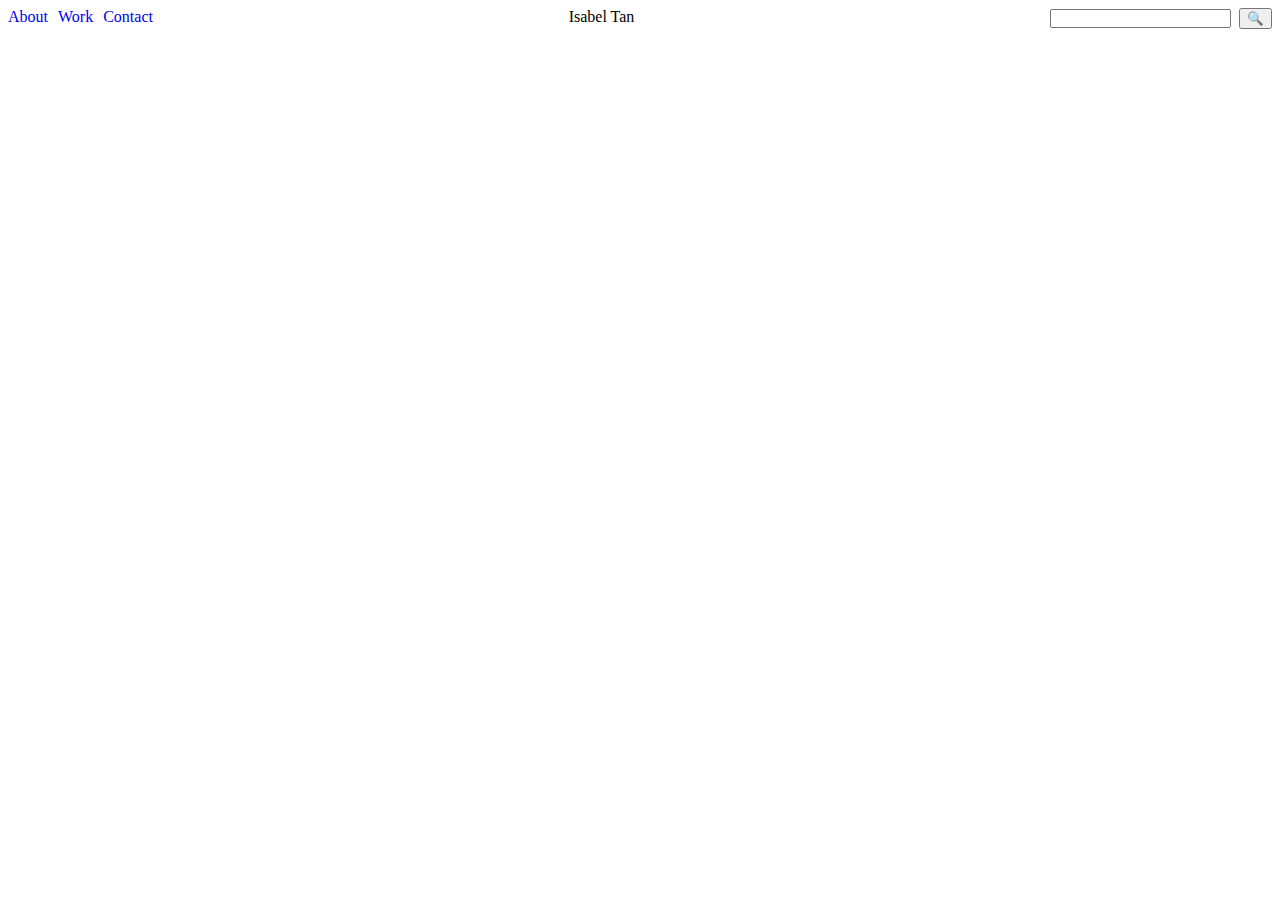
==== index.html @ 28cf7eb6 "initial commit" ====
<!DOCTYPE html>
<html lang="en">
  <head>
    <link rel="stylesheet" href="styles.css" />
    <meta charset="UTF-8" />
    <meta http-equiv="X-UA-Compatible" content="IE=edge" />
    <meta name="viewport" content="width=device-width, initial-scale=1.0" />
    <title>Isabel Tan</title>
  </head>
  <body>
    <div class="header">
      <ul class="point-inline">
        <li><a href="subpages/about.html">About</a></li>
        <li><a href="subpages/work.html">Work</a></li>
        <li><a href="subpages/contact.html">Contact</a></li>
      </ul>
      <div id="name">Isabel Tan</div>
      <div class="search-bar">
        <input type="text" />
        <button>&#128269;</button>
      </div>
    </div>
  </body>
</html>
---- styles.css ----
.header {
  display: flex;
  justify-content: space-between;
}

a {
  text-decoration: none;
}

ul {
  list-style: none;
  padding: 0;
  margin: 0;
}

.point-inline {
  display: flex;
  gap: 10px;
}

.search-bar {
  display: flex;
  align-items: center;
  gap: 8px;
}

.search-bar input {
  padding: 0;
  margin: 0;
}

/* .header > * {
    border: 1px solid red;
} */
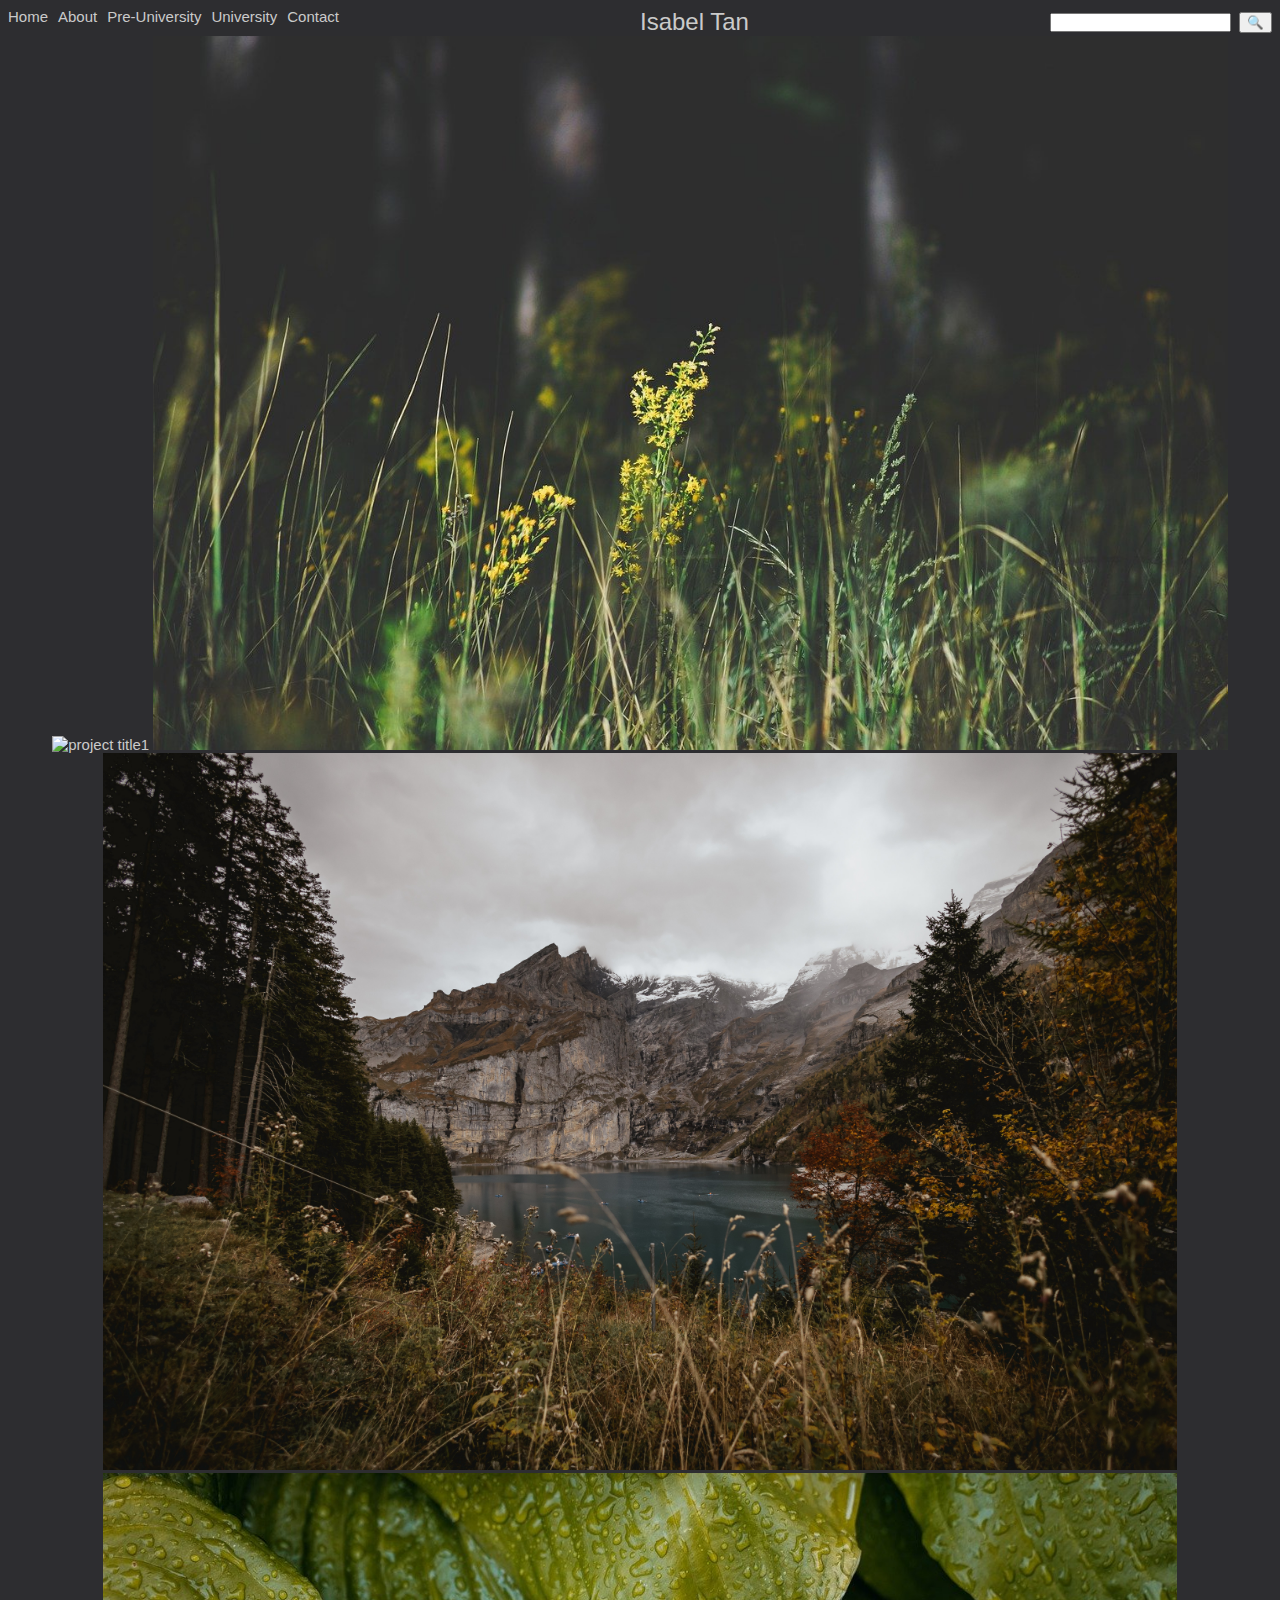
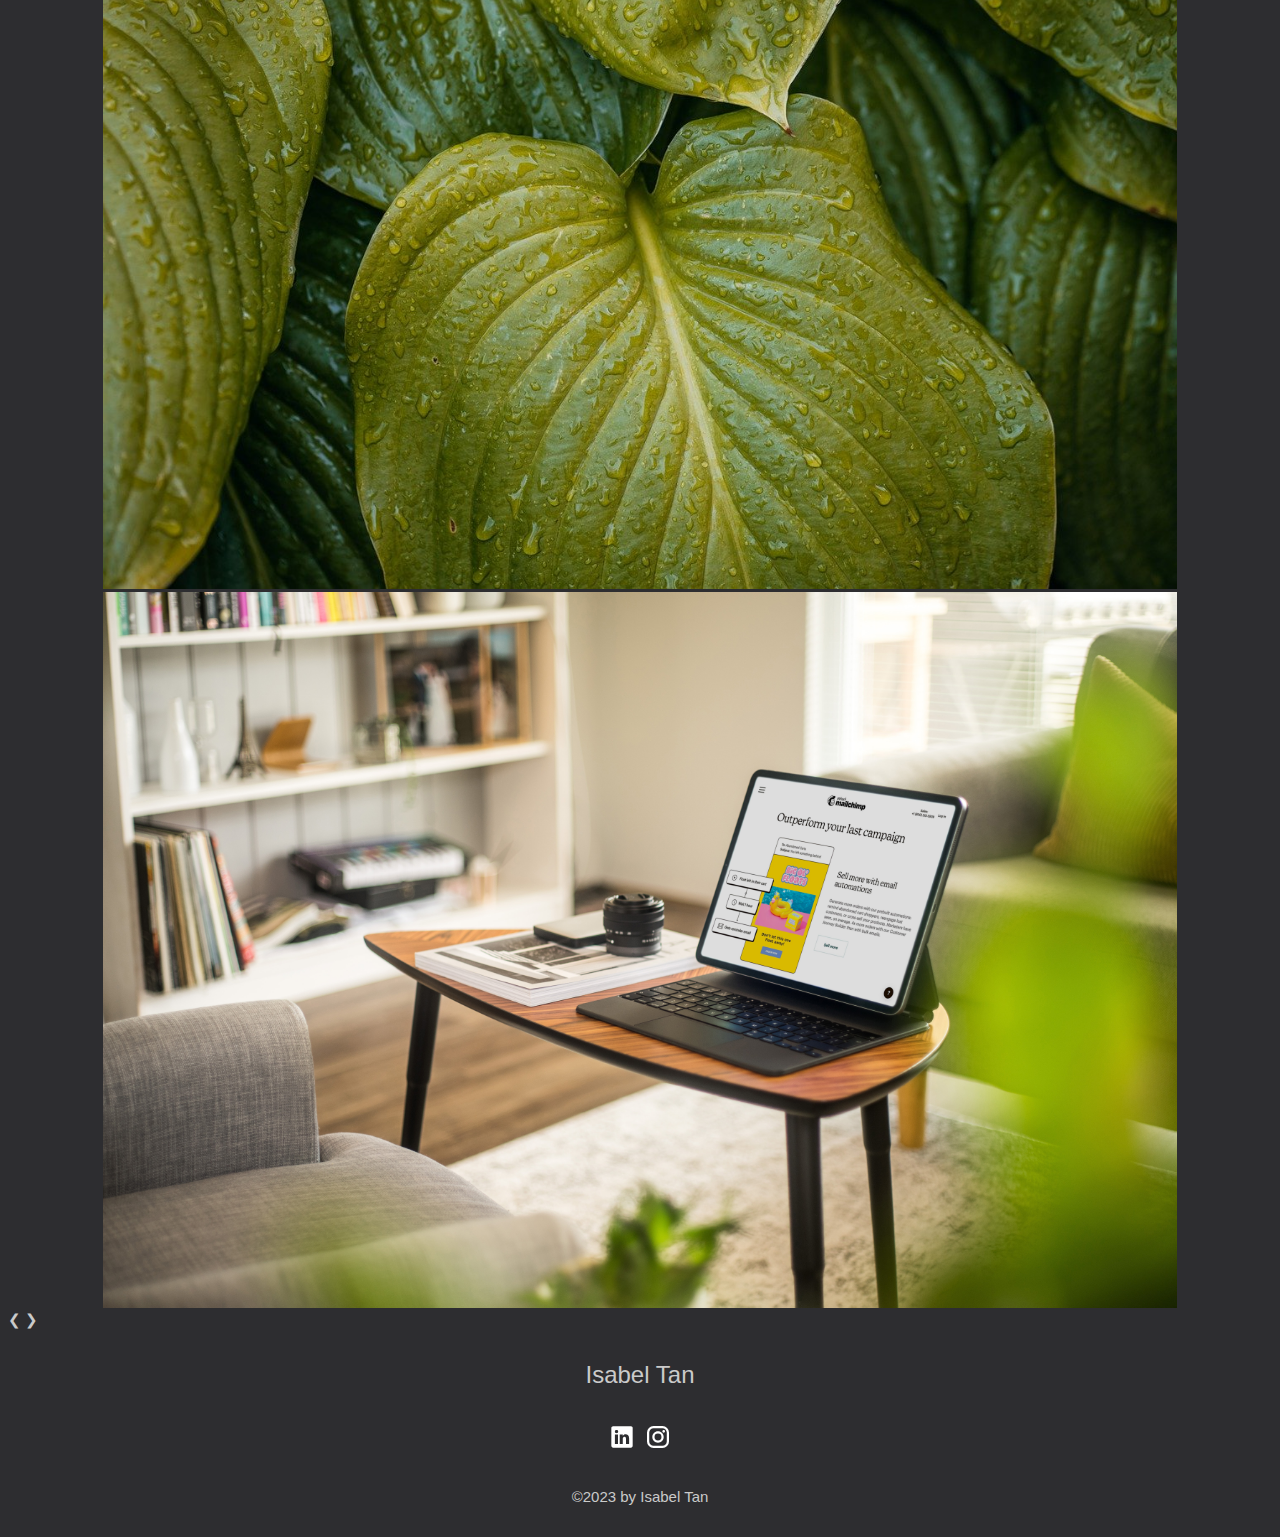
==== commit c4ec43a6: "Add content for the homepage and start on the image slideshow" ====
--- a/index.html
+++ b/index.html
@@ -8,17 +8,47 @@
     <title>Isabel Tan</title>
   </head>
   <body>
-    <div class="header">
+    <nav class="header">
       <ul class="point-inline">
+        <li><a href="index.html">Home</a></li>
         <li><a href="subpages/about.html">About</a></li>
-        <li><a href="subpages/work.html">Work</a></li>
+        <li><a href="subpages/pre-university">Pre-University</a></li>
+        <li><a href="subpages/university">University</a></li>
         <li><a href="subpages/contact.html">Contact</a></li>
       </ul>
-      <div id="name">Isabel Tan</div>
+      <a class="name-link" href="index.html">Isabel Tan</a>
       <div class="search-bar">
         <input type="text" />
         <button>&#128269;</button>
       </div>
+    </nav>
+    <div class="page-container">
+      <div class="slideshow-container">
+        <img class="image-slide" src="images/test1.jpg" alt="project title1" />
+        <img class="image-slide" src="images/test2.jpg" alt="project title2" />
+        <img class="image-slide" src="images/test3.jpg" alt="project title3" />
+        <img class="image-slide" src="images/test4.jpg" alt="project title4" />
+        <img class="image-slide" src="images/test5.jpg" alt="project title5" />
+      </div>
+      <a class="previous" onclick="plusSlide(-1)">&#10094;</a>
+      <a class="next" onclick="plusSlide(1)">&#10095;</a>
+      <div class="slideshow-dots">
+        <span class="dot" onclick="currentSlide(1)"></span>
+        <span class="dot" onclick="currentSlide(2)"></span>
+        <span class="dot" onclick="currentSlide(3)"></span>
+      </div>
     </div>
+    <footer>
+      <div><a class="name-link" href="index.html">Isabel Tan</a></div>
+      <div>
+        <a href="https://www.linkedin.com/in/isabel-tan-su-yi/">
+          <img class="footer-icon" src="images/linkedin-icon.svg" />
+        </a>
+        <a href="https://www.instagram.com/izzysworks_25/">
+          <img class="footer-icon" src="images/instagram-icon.svg" />
+        </a>
+      </div>
+      <p>&copy;2023 by Isabel Tan</p>
+    </footer>
   </body>
 </html>
--- a/styles.css
+++ b/styles.css
@@ -1,10 +1,22 @@
+body {
+  font: 15px Arial, Helvetica, sans-serif;
+  color: rgb(202, 202, 202);
+  background-color: rgb(45, 45, 48);
+}
+
 .header {
   display: flex;
   justify-content: space-between;
 }
 
+.name-link {
+  font-size: 24px;
+  justify-self: center;
+}
+
 a {
   text-decoration: none;
+  color: inherit;
 }
 
 ul {
@@ -29,6 +41,30 @@
   margin: 0;
 }
 
+footer {
+  text-align: center;
+  margin: 2rem;
+}
+
+footer > * {
+  margin-top: 2rem;
+}
+
+.footer-icon {
+  width: 2rem;
+  height: 2rem;
+  object-fit: scale-down;
+  filter: invert();
+}
+
+.slideshow-container {
+  text-align: center;
+}
+
+.image-slide {
+  object-fit: cover;
+  width: 85%;
+}
 /* .header > * {
     border: 1px solid red;
 } */
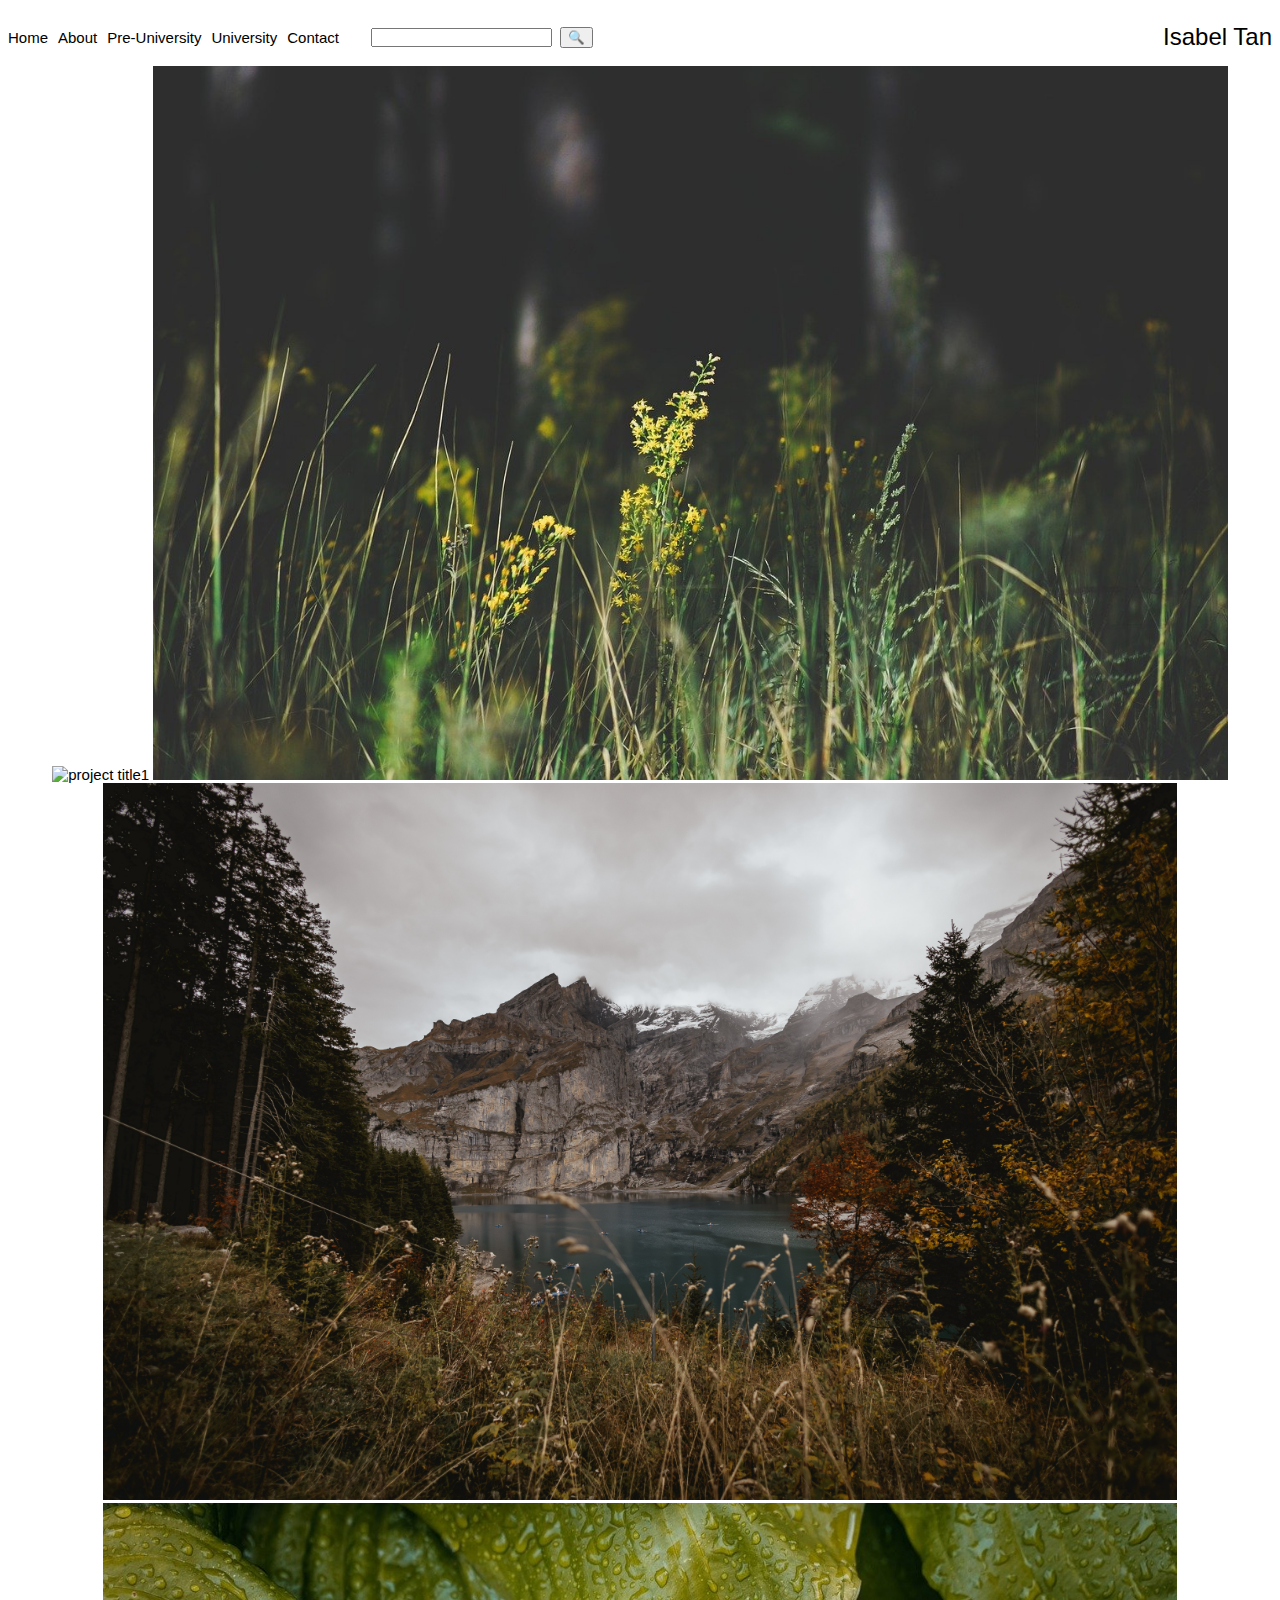
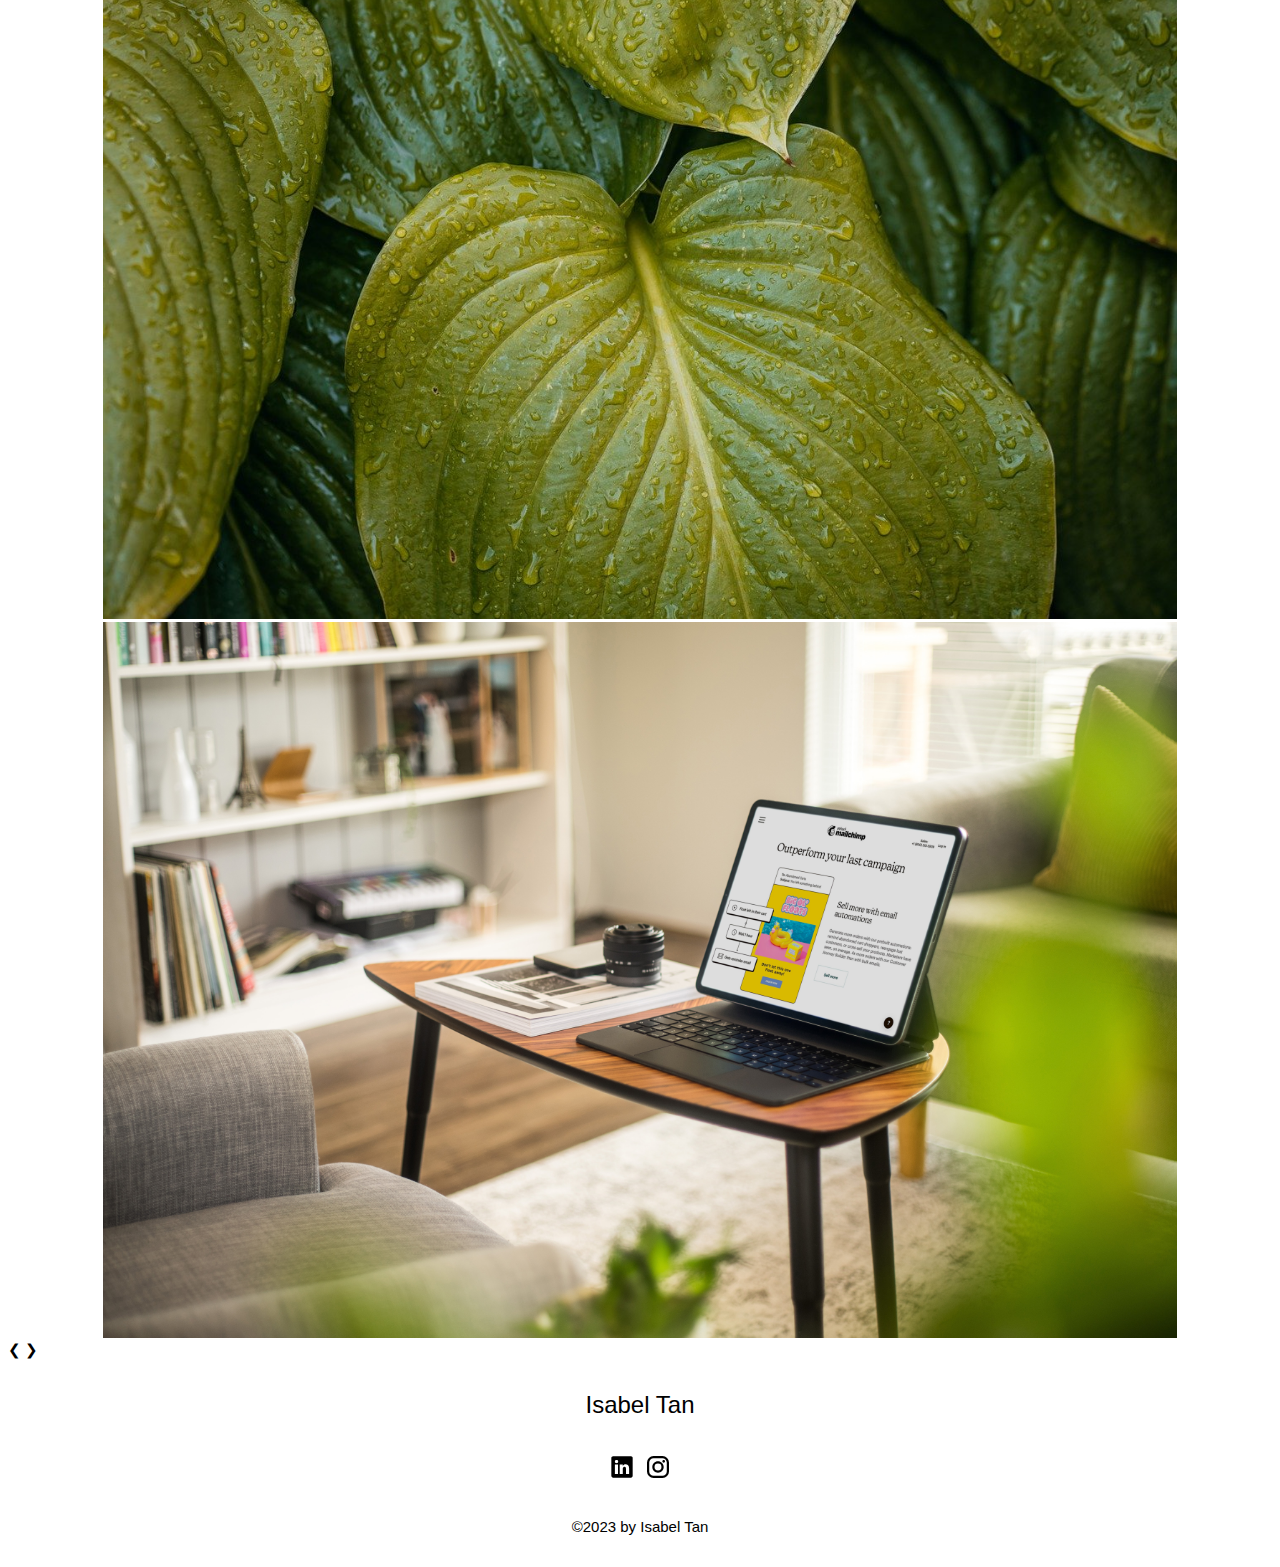
==== commit 1b4f36a3: "Change format of header and update TODO to be more specific" ====
--- a/index.html
+++ b/index.html
@@ -9,18 +9,18 @@
   </head>
   <body>
     <nav class="header">
-      <ul class="point-inline">
+      <ul class="navbar">
         <li><a href="index.html">Home</a></li>
         <li><a href="subpages/about.html">About</a></li>
         <li><a href="subpages/pre-university">Pre-University</a></li>
         <li><a href="subpages/university">University</a></li>
         <li><a href="subpages/contact.html">Contact</a></li>
       </ul>
-      <a class="name-link" href="index.html">Isabel Tan</a>
       <div class="search-bar">
         <input type="text" />
         <button>&#128269;</button>
       </div>
+      <p id="logo"><a class="name-link" href="index.html">Isabel Tan</a></p>
     </nav>
     <div class="page-container">
       <div class="slideshow-container">
@@ -41,10 +41,10 @@
     <footer>
       <div><a class="name-link" href="index.html">Isabel Tan</a></div>
       <div>
-        <a href="https://www.linkedin.com/in/isabel-tan-su-yi/">
+        <a target="_blank" href="https://www.linkedin.com/in/isabel-tan-su-yi/">
           <img class="footer-icon" src="images/linkedin-icon.svg" />
         </a>
-        <a href="https://www.instagram.com/izzysworks_25/">
+        <a target="_blank" href="https://www.instagram.com/izzysworks_25/">
           <img class="footer-icon" src="images/instagram-icon.svg" />
         </a>
       </div>
--- a/styles.css
+++ b/styles.css
@@ -1,17 +1,19 @@
 body {
   font: 15px Arial, Helvetica, sans-serif;
-  color: rgb(202, 202, 202);
-  background-color: rgb(45, 45, 48);
 }
 
 .header {
   display: flex;
-  justify-content: space-between;
+  align-items: center;
+  gap: 2rem;
 }
 
 .name-link {
   font-size: 24px;
-  justify-self: center;
+}
+
+#logo {
+  margin-left: auto;
 }
 
 a {
@@ -25,7 +27,7 @@
   margin: 0;
 }
 
-.point-inline {
+.navbar {
   display: flex;
   gap: 10px;
 }
@@ -54,7 +56,6 @@
   width: 2rem;
   height: 2rem;
   object-fit: scale-down;
-  filter: invert();
 }
 
 .slideshow-container {
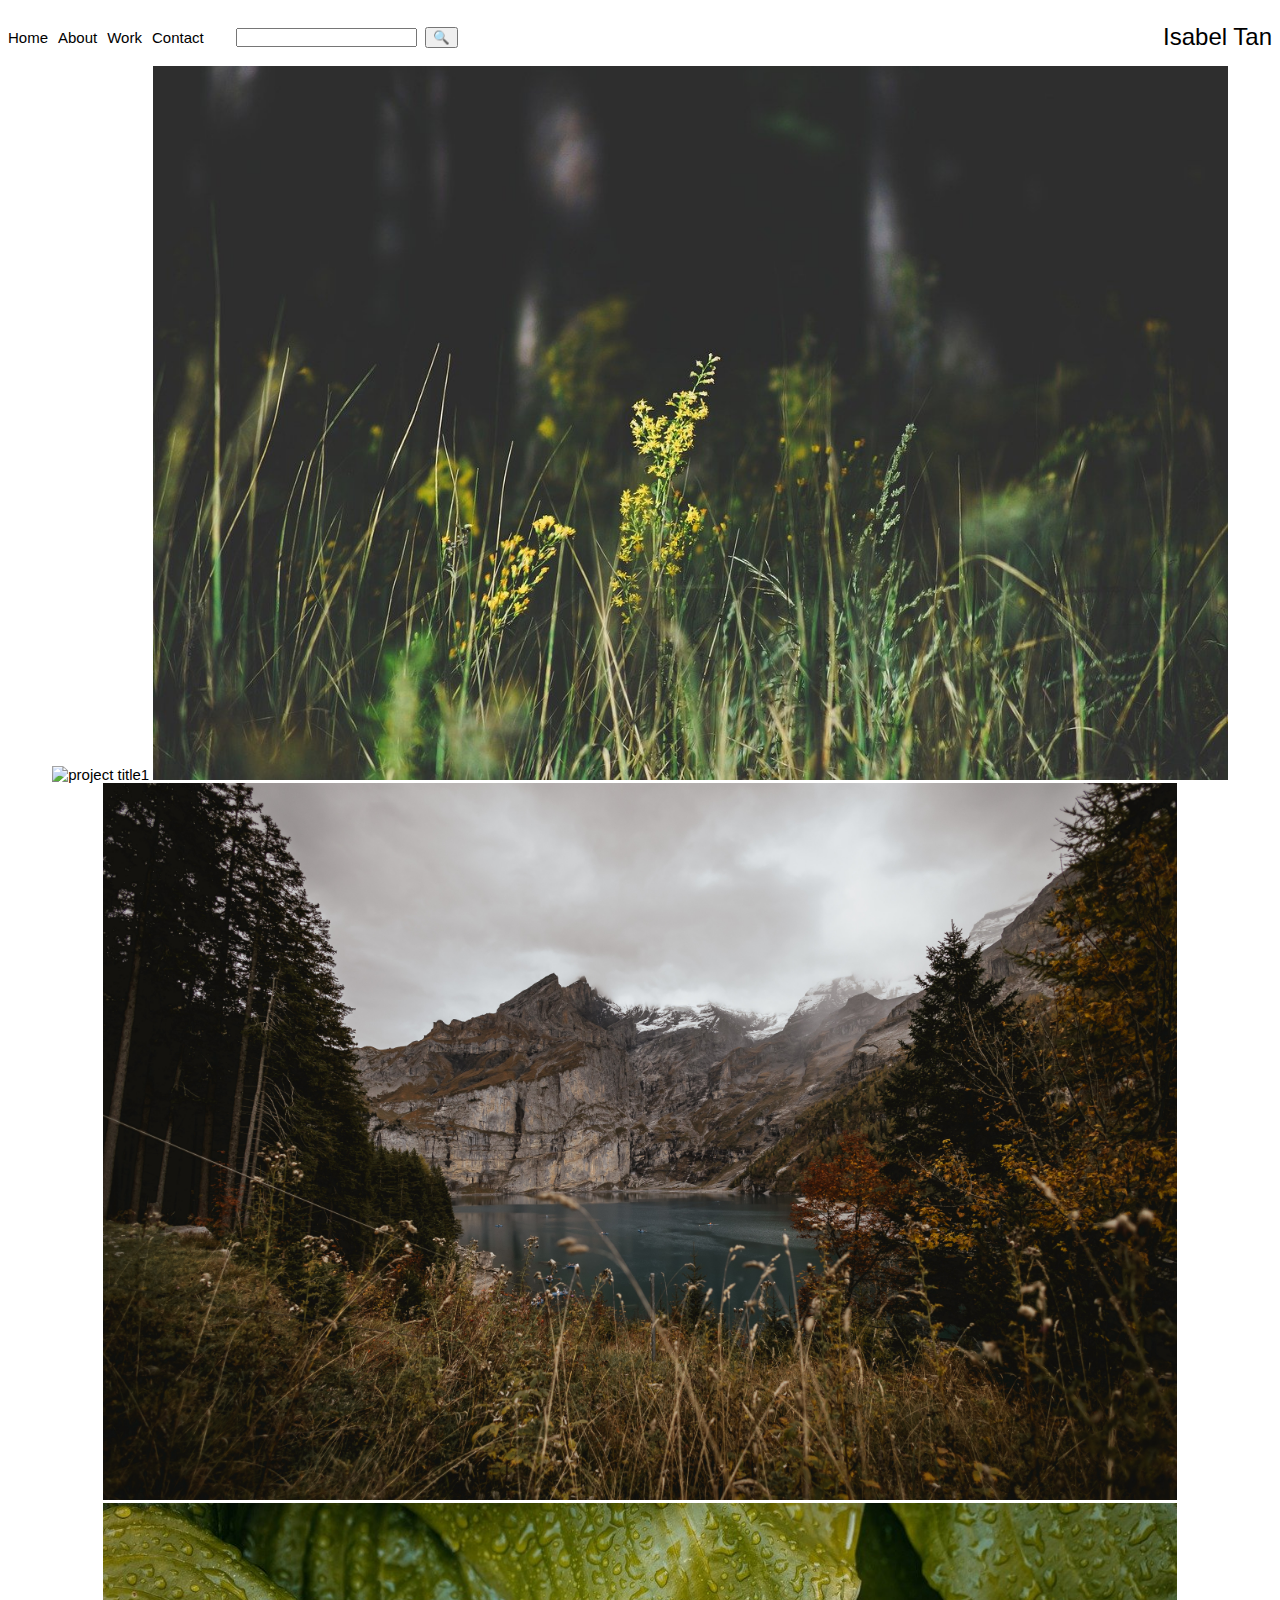
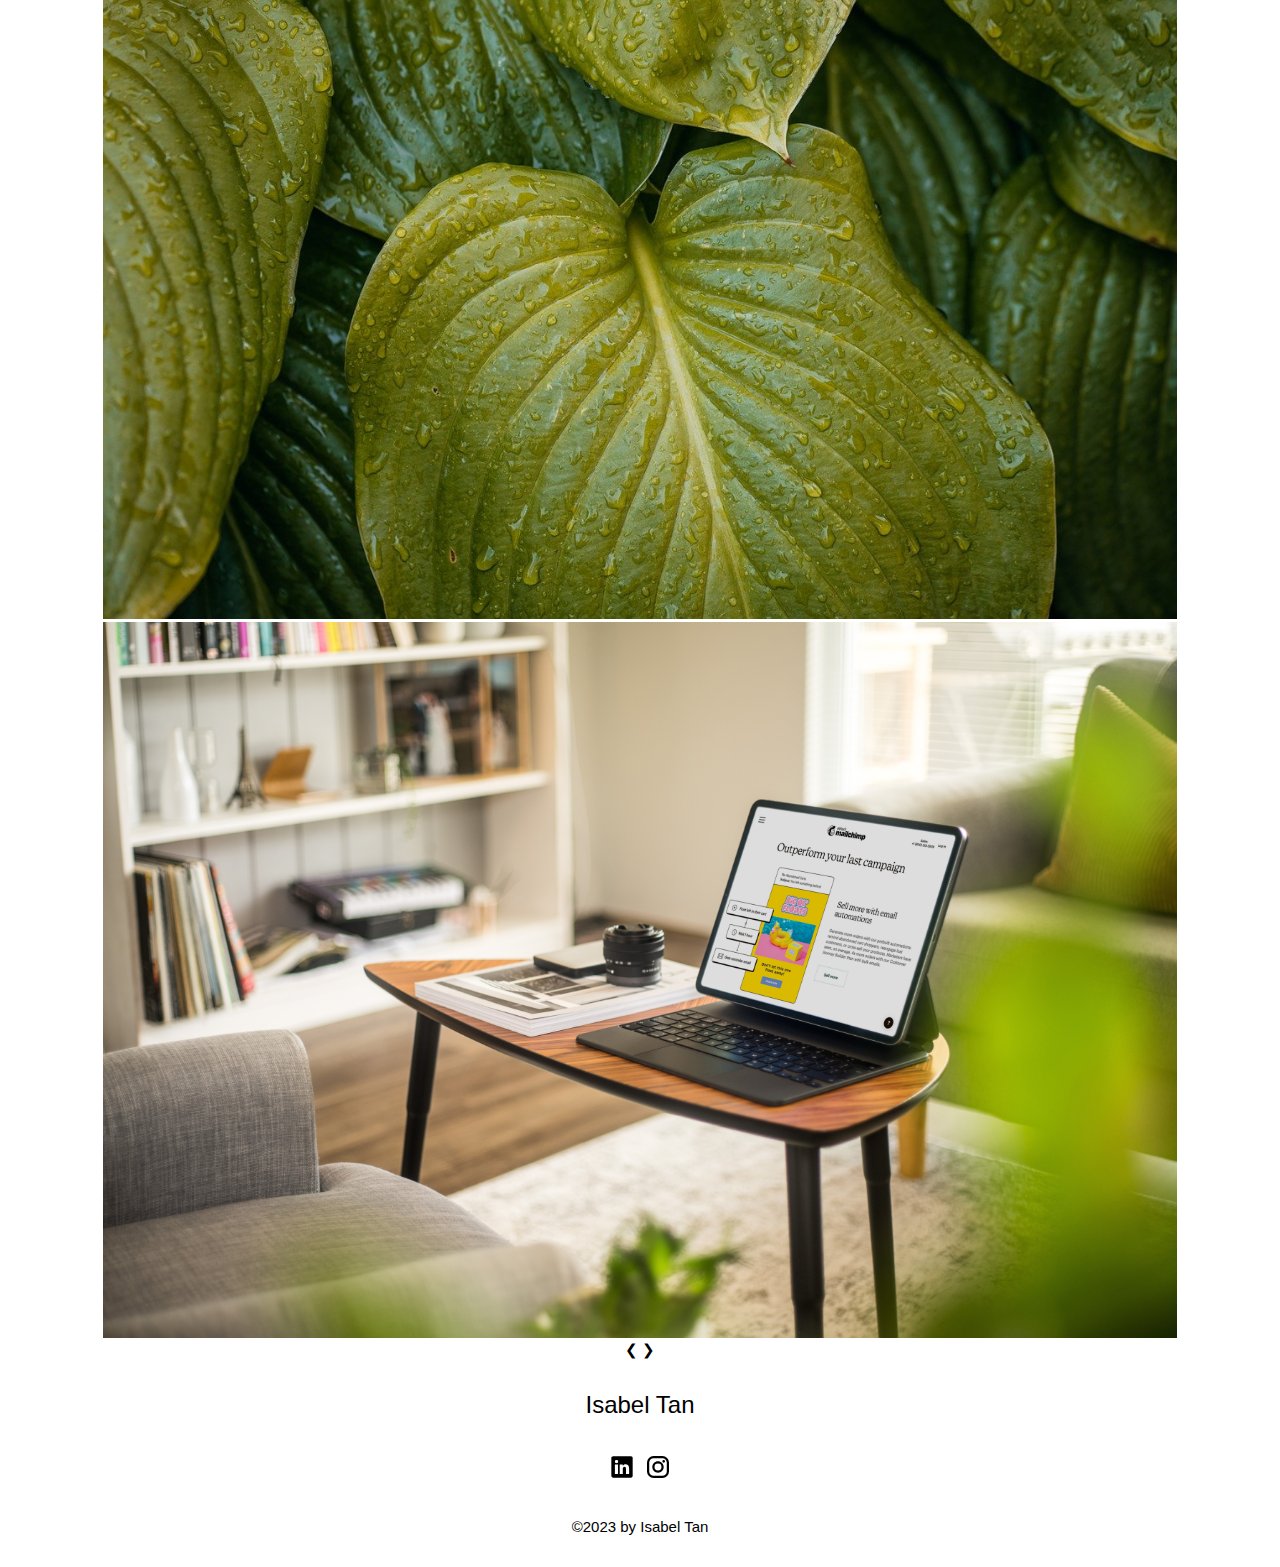
==== commit 42aae5ce: "Add all page content for about.html" ====
--- a/index.html
+++ b/index.html
@@ -1,7 +1,7 @@
 <!DOCTYPE html>
 <html lang="en">
   <head>
-    <link rel="stylesheet" href="styles.css" />
+    <link rel="stylesheet" href="style.css" />
     <meta charset="UTF-8" />
     <meta http-equiv="X-UA-Compatible" content="IE=edge" />
     <meta name="viewport" content="width=device-width, initial-scale=1.0" />
@@ -12,8 +12,7 @@
       <ul class="navbar">
         <li><a href="index.html">Home</a></li>
         <li><a href="subpages/about.html">About</a></li>
-        <li><a href="subpages/pre-university">Pre-University</a></li>
-        <li><a href="subpages/university">University</a></li>
+        <li><a href="subpages/work">Work</a></li>
         <li><a href="subpages/contact.html">Contact</a></li>
       </ul>
       <div class="search-bar">
--- a/style.css
+++ b/style.css
@@ -0,0 +1,87 @@
+body {
+  font: 15px Arial, Helvetica, sans-serif;
+}
+
+.header {
+  display: flex;
+  align-items: center;
+  gap: 2rem;
+}
+
+.name-link {
+  font-size: 1.5rem;
+}
+
+#logo {
+  margin-left: auto;
+}
+
+a {
+  text-decoration: none;
+  color: inherit;
+}
+
+ul {
+  list-style: none;
+  padding: 0;
+  margin: 0;
+}
+
+.navbar {
+  display: flex;
+  gap: 10px;
+}
+
+.search-bar {
+  display: flex;
+  align-items: center;
+  gap: 8px;
+}
+
+.search-bar input {
+  padding: 0;
+  margin: 0;
+}
+
+footer {
+  text-align: center;
+  margin: 2rem;
+}
+
+footer > * {
+  margin-top: 2rem;
+}
+
+.footer-icon {
+  width: 2rem;
+  height: 2rem;
+  object-fit: scale-down;
+}
+
+.page-container {
+  text-align: center;
+}
+
+.slideshow-container {
+  text-align: center;
+}
+
+.image-slide {
+  object-fit: cover;
+  width: 85%;
+}
+
+#my-photo {
+  height: 10rem;
+  width: 10rem;
+  border-radius: 50%;
+  object-fit: cover;
+}
+
+h2 {
+  font-size: 1.5rem;
+}
+
+/* .header > * {
+    border: 1px solid red;
+} */
